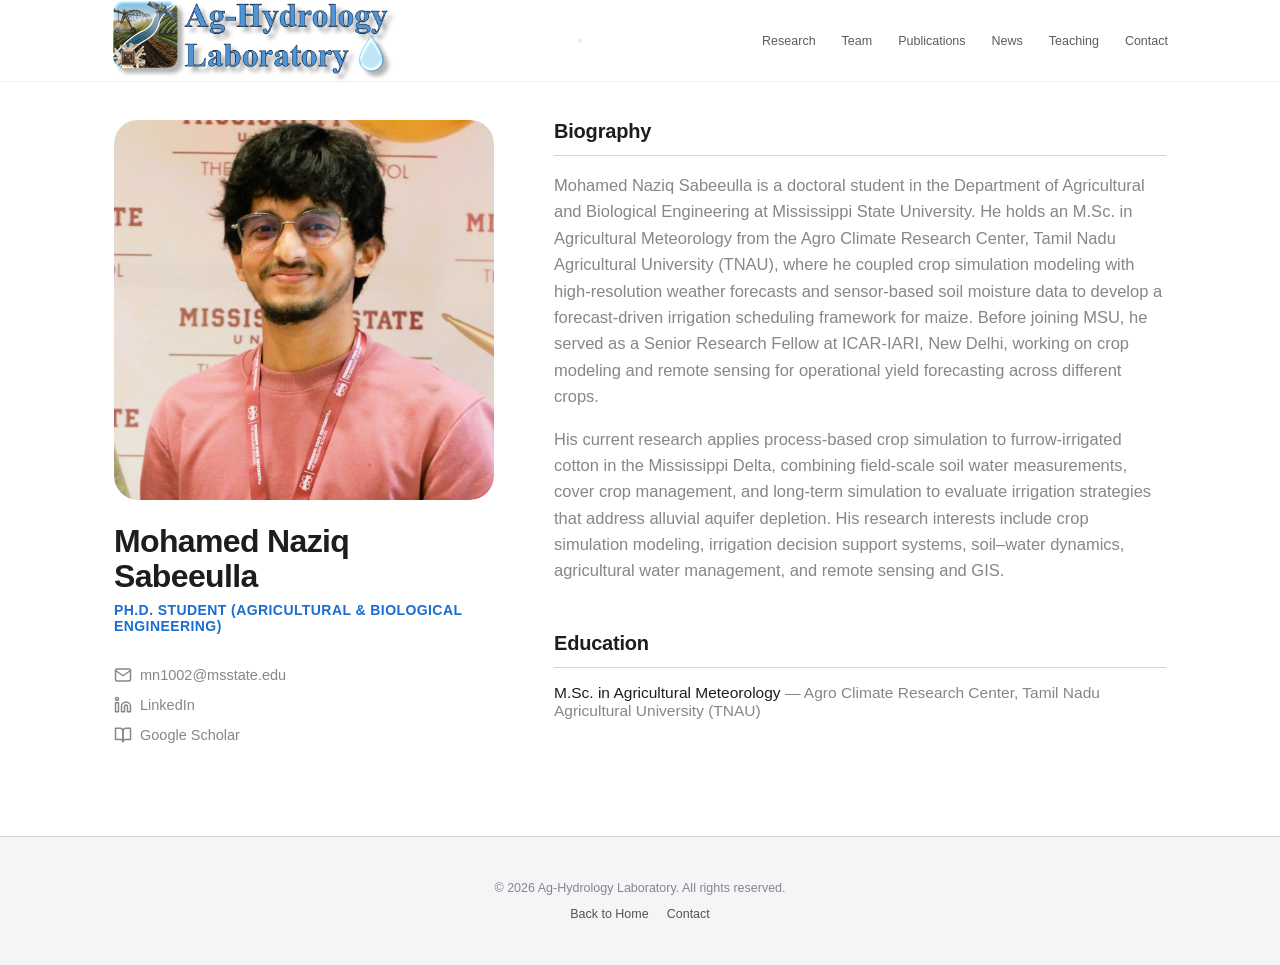
==== team/naziq.html @ 41c058f5 "Add headshot for Mohamed Naziq Sabeeulla Replaces the "MNS" initials placeholder with a photo in the" ====
<!DOCTYPE html>
<html lang="en">
<head>
<meta charset="UTF-8">
<meta name="viewport" content="width=device-width, initial-scale=1.0">
<title>Mohamed Naziq Sabeeulla</title>
<style>
  :root{
    --black:#1d1d1f;
    --white:#ffffff;
    --panel:#f5f5f7;
    --panel-2:#e8e8ed;
    --gray:#86868b;
    --line:#d2d2d7;
    --water:#1c6dd0;
    --water-deep:#0a3d7a;
  }

  *{box-sizing:border-box; margin:0; padding:0;}

  html{scroll-behavior:smooth;}

  body{
    font-family:-apple-system, BlinkMacSystemFont, "SF Pro Display", "Segoe UI", Helvetica, Arial, sans-serif;
    color:var(--black);
    background:var(--white);
    -webkit-font-smoothing:antialiased;
    overflow-x:hidden;
  }

  a{color:inherit; text-decoration:none;}
  img, svg{display:block; max-width:100%;}

  /* ---------- NAV ---------- */
  header{
    position:fixed; top:0; left:0; right:0; z-index:1000;
    height:82px;
    background:rgba(255,255,255,0.75);
    backdrop-filter:blur(20px);
    -webkit-backdrop-filter:blur(20px);
    border-bottom:1px solid rgba(0,0,0,0.06);
    display:flex; align-items:center; justify-content:center;
  }

  nav{
    width:100%; max-width:1100px; padding:0 22px;
    display:flex; align-items:center; justify-content:space-between;
  }

  .brand{
    display:flex; align-items:center; gap:8px;
    font-size:14px; font-weight:600; letter-spacing:-0.01em;
  }

  .brand img {
    height: 80px; /* Increased from 24px to make it prominent */
    width: auto;
    display: block;
  }

  .navlinks{
    display:flex; gap:26px; list-style:none;
    font-size:12.5px; font-weight:400; color:var(--black);
  }

  .navlinks a{opacity:0.72; transition:opacity 0.2s ease;}
  .navlinks a:hover{opacity:1;}
  .navlinks a:focus-visible, a:focus-visible, button:focus-visible{
    outline:2px solid var(--water); outline-offset:3px; opacity:1;
  }

  /* ---------- PROFILE LAYOUT ---------- */
.profile-wrap {
  max-width: 1100px; /* Increased from 1000px for more horizontal room */
  margin: 120px auto 80px;
  padding: 0 24px;
  display: grid;
  grid-template-columns: 380px 1fr; /* Reduced sidebar slightly to give Education more room */
  gap: 60px;
  animation: riseIn 0.8s ease forwards;
}

  @keyframes riseIn{
    from{opacity:0; transform:translateY(18px);}
    to{opacity:1; transform:translateY(0);}
  }

  @media (max-width:800px){
    .profile-wrap{grid-template-columns:1fr; gap:40px;}
  }

  /* SIDEBAR */
  .avatar-large{
    width:100%; aspect-ratio:1/1; border-radius:24px;
    background:linear-gradient(145deg, var(--panel-2), var(--panel));
    display:flex; align-items:center; justify-content:center;
	overflow: hidden;    /* Clips child elements (like <img>) to the rounded border */
    font-size:72px; font-weight:600; color:var(--water-deep);
    letter-spacing:-0.02em; margin-bottom:24px;
  }
 .avatar-large img {
  width: 100%;
  height: 100%;
  object-fit: cover;
  border-radius: inherit; /* Ensures the image adopts the exact same roundness */
  display: block;
}
  .profile-sidebar h1{font-size:32px; font-weight:600; letter-spacing:-0.02em; line-height:1.1;}
  .profile-sidebar .role{
    font-size:14px; color:var(--water); font-weight:600;
    text-transform:uppercase; letter-spacing:0.03em; margin-top:8px;
  }

  .contact-links{margin-top:32px;}
  .contact-links a{
    display:flex; align-items:center; gap:8px;
    font-size:14.5px; font-weight:500; color:var(--gray); margin-bottom:12px;
    transition:color 0.2s ease;
  }
  .contact-links a:hover{color:var(--water);}
  .contact-links svg{width:18px; height:18px;}

  /* MAIN CONTENT */
  .profile-main h2{
    font-size:20px; font-weight:600; letter-spacing:-0.01em;
    margin-bottom:16px; border-bottom:1px solid var(--line); padding-bottom:12px;
    margin-top:48px;
  }
  .profile-main h2:first-child{margin-top:0;}
  .profile-main p{
    font-size:16.5px; color:var(--gray); line-height:1.6; margin-bottom:16px;
  }

  .edu-list{list-style:none;}
  .edu-list li{margin-bottom:12px; font-size:15.5px; color:var(--gray);}
  .edu-list strong{color:var(--black); font-weight:500;}

  /* ---------- FOOTER ---------- */
  footer{
    padding:44px 24px; text-align:center;
    border-top:1px solid var(--line); background:var(--panel);
  }
  footer p{font-size:12.5px; color:var(--gray);}
  footer .fl{margin-top:12px; display:flex; gap:18px; justify-content:center; font-size:12.5px;}
  footer .fl a{opacity:0.75;}
  footer .fl a:hover{opacity:1;}
</style>
</head>
<body>

<header>
  <nav>
    <a href="../index.html" class="brand" aria-label="Agrohydrology Research Group home">
      <img src="../Full_Logo-1_trans.png" alt="Agrohydrology Research Group Logo">
    </a>

    <button class="navtoggle" id="navToggle" aria-label="Toggle menu" aria-expanded="false">
      <span></span><span></span><span></span>
    </button>

    <ul class="navlinks" id="navLinks">
      <li><a href="../index.html#research">Research</a></li>
      <li><a href="../index.html#team">Team</a></li>
      <li><a href="../index.html#publications">Publications</a></li>
      <li><a href="../index.html#news">News</a></li>
      <li><a href="../index.html#teaching">Teaching</a></li>
      <li><a href="../index.html#contact">Contact</a></li>
    </ul>
  </nav>
</header>

<main class="profile-wrap">
  <aside class="profile-sidebar">
    <div class="avatar-large"><img src="naziq.jpg"></div>
    <h1>Mohamed Naziq Sabeeulla</h1>
    <div class="role">Ph.D. Student (Agricultural &amp; Biological Engineering)</div>

    <div class="contact-links">
      <a href="mailto:mn1002@msstate.edu">
        <svg viewBox="0 0 24 24" fill="none" stroke="currentColor" stroke-width="2" stroke-linecap="round" stroke-linejoin="round"><path d="M4 4h16c1.1 0 2 .9 2 2v12c0 1.1-.9 2-2 2H4c-1.1 0-2-.9-2-2V6c0-1.1.9-2 2-2z"></path><polyline points="22,6 12,13 2,6"></polyline></svg>
        mn1002@msstate.edu
      </a>
<a href="https://in.linkedin.com/in/mohamed-naziq-4bb45a18b" target="_blank" rel="noopener noreferrer">
    <svg viewBox="0 0 24 24" fill="none" stroke="currentColor" stroke-width="2" stroke-linecap="round" stroke-linejoin="round">
      <path d="M16 8a6 6 0 0 1 6 6v7h-4v-7a2 2 0 0 0-2-2 2 2 0 0 0-2 2v7h-4v-7a6 6 0 0 1 6-6z"></path>
      <rect x="2" y="9" width="4" height="12"></rect>
      <circle cx="4" cy="4" r="2"></circle>
    </svg>
    LinkedIn
  </a>
      <a href="https://scholar.google.com/citations?user=-HkMBSsAAAAJ&hl=en" target="_blank" rel="noopener noreferrer">
        <svg viewBox="0 0 24 24" fill="none" stroke="currentColor" stroke-width="2" stroke-linecap="round" stroke-linejoin="round"><path d="M2 3h6a4 4 0 0 1 4 4v14a3 3 0 0 0-3-3H2z"></path><path d="M22 3h-6a4 4 0 0 0-4 4v14a3 3 0 0 1 3-3h7z"></path></svg>
        Google Scholar
      </a>
    </div>
  </aside>

  <article class="profile-main">
    <h2>Biography</h2>
    <p>Mohamed Naziq Sabeeulla is a doctoral student in the Department of Agricultural and Biological Engineering at Mississippi State University. He holds an M.Sc. in Agricultural Meteorology from the Agro Climate Research Center, Tamil Nadu Agricultural University (TNAU), where he coupled crop simulation modeling with high-resolution weather forecasts and sensor-based soil moisture data to develop a forecast-driven irrigation scheduling framework for maize. Before joining MSU, he served as a Senior Research Fellow at ICAR-IARI, New Delhi, working on crop modeling and remote sensing for operational yield forecasting across different crops.</p>
    <p>His current research applies process-based crop simulation to furrow-irrigated cotton in the Mississippi Delta, combining field-scale soil water measurements, cover crop management, and long-term simulation to evaluate irrigation strategies that address alluvial aquifer depletion. His research interests include crop simulation modeling, irrigation decision support systems, soil–water dynamics, agricultural water management, and remote sensing and GIS.<p>

    <h2>Education</h2>
    <ul class="edu-list">
      <li><strong>M.Sc. in Agricultural Meteorology</strong> — Agro Climate Research Center, Tamil Nadu Agricultural University (TNAU)</li>
    </ul>

 </article>
</main>

<footer>
  <p>© 2026 Ag-Hydrology Laboratory. All rights reserved.</p>
  <div class="fl">
    <a href="../index.html">Back to Home</a>
    <a href="mailto:ssamanta@abe.msstate.edu">Contact</a>
  </div>
</footer>

</body>
</html>
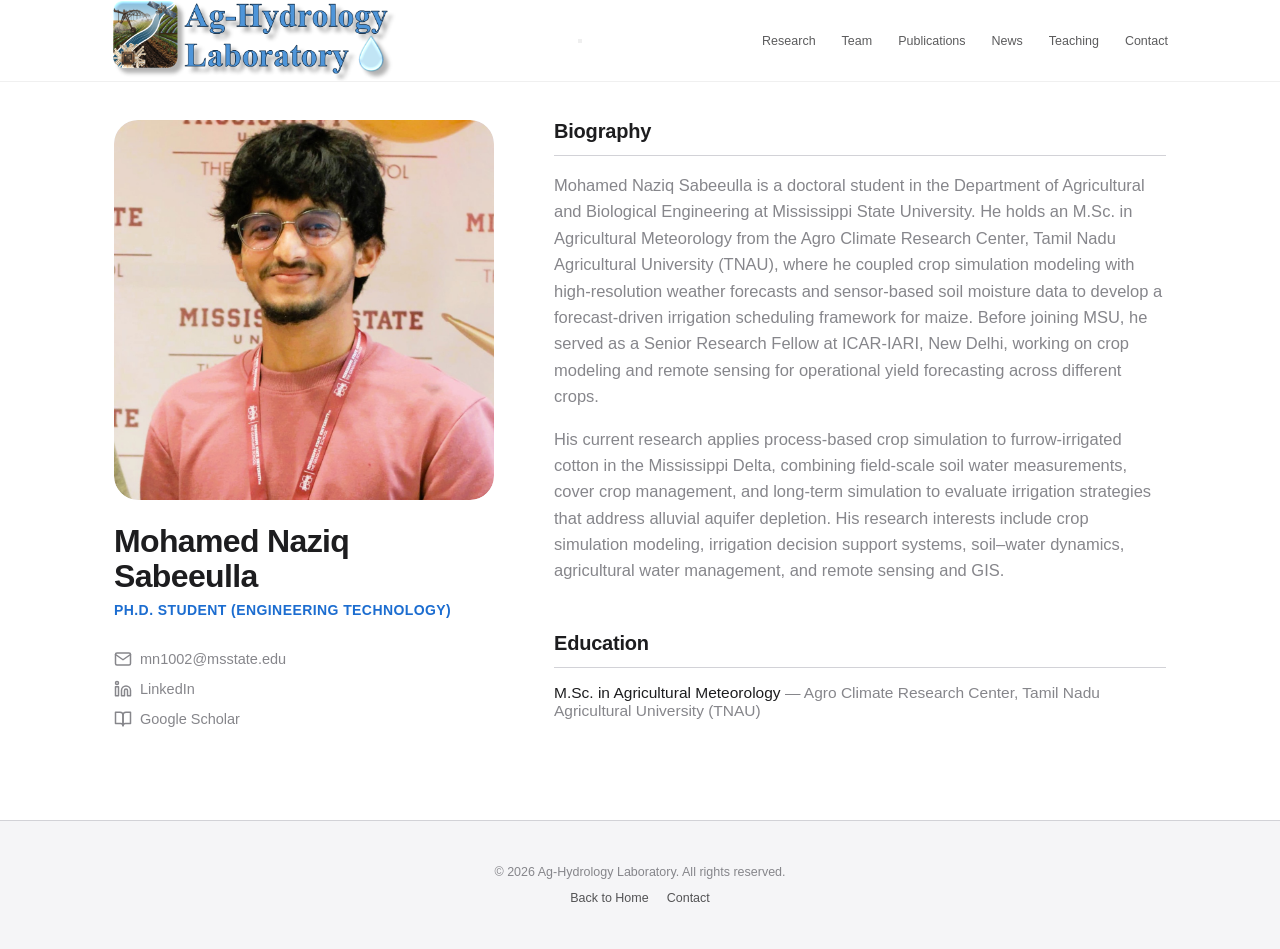
==== commit 251aa624: "Update role of Mohamed Naziq Sabeeulla" ====
--- a/team/naziq.html
+++ b/team/naziq.html
@@ -173,7 +173,7 @@
   <aside class="profile-sidebar">
     <div class="avatar-large"><img src="naziq.jpg"></div>
     <h1>Mohamed Naziq Sabeeulla</h1>
-    <div class="role">Ph.D. Student (Agricultural &amp; Biological Engineering)</div>
+    <div class="role">Ph.D. Student (Engineering Technology)</div>
 
     <div class="contact-links">
       <a href="mailto:mn1002@msstate.edu">
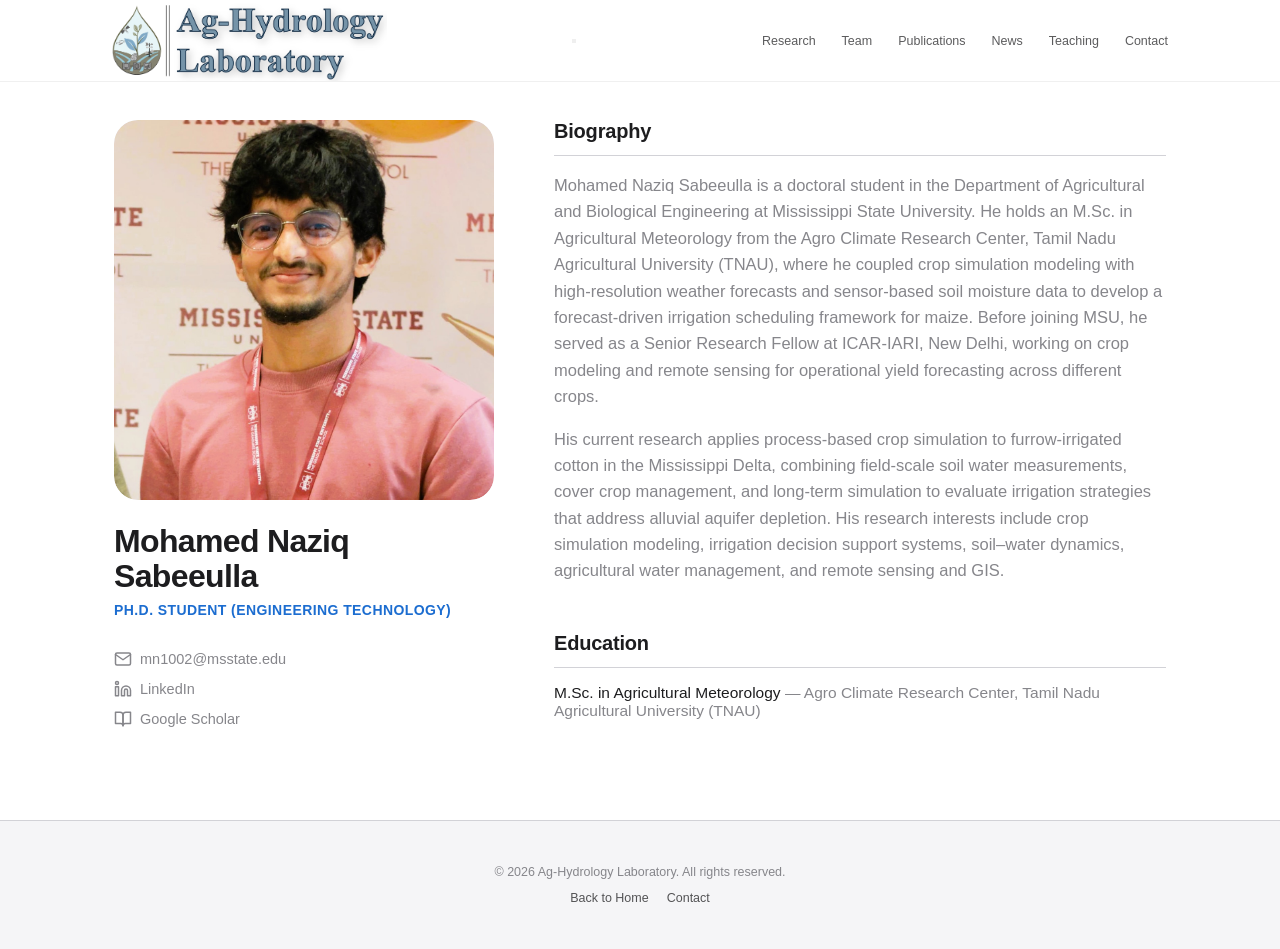
==== commit c5e3889f: "Add a browser tab favicon Cropped the droplet icon out of the existing wordmark logo (the full logo " ====
--- a/team/naziq.html
+++ b/team/naziq.html
@@ -3,6 +3,10 @@
 <head>
 <meta charset="UTF-8">
 <meta name="viewport" content="width=device-width, initial-scale=1.0">
+<link rel="icon" type="image/x-icon" href="../favicon.ico">
+<link rel="icon" type="image/png" sizes="32x32" href="../favicon-32.png">
+<link rel="icon" type="image/png" sizes="16x16" href="../favicon-16.png">
+<link rel="apple-touch-icon" sizes="180x180" href="../apple-touch-icon.png">
 <title>Mohamed Naziq Sabeeulla</title>
 <style>
   :root{
